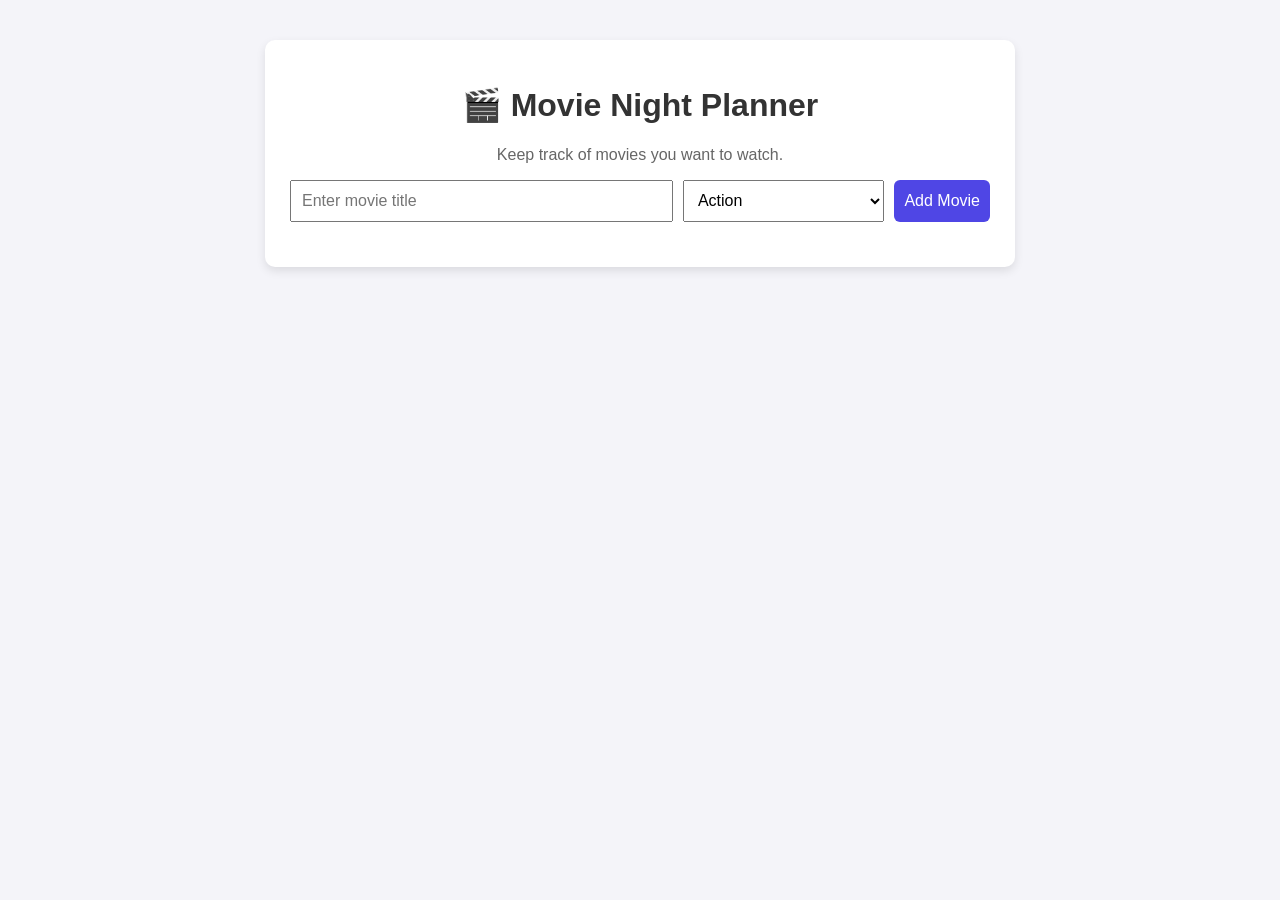
==== index.html @ 6cb35523 "Initial commit - Movie Night Project Week 1" ====
﻿<!DOCTYPE html>
<html lang="en">
<head>
  <meta charset="UTF-8" />
  <meta name="viewport" content="width=device-width, initial-scale=1.0" />
  <title>Movie Night Planner</title>
  <link rel="stylesheet" href="styles.css" />
</head>
<body>
  <div class="container">
    <h1>🎬 Movie Night Planner</h1>
    <p>Keep track of movies you want to watch.</p>

    <div class="form-section">
      <input type="text" id="movieTitle" placeholder="Enter movie title" />
      
      <select id="movieGenre">
        <option value="Action">Action</option>
        <option value="Comedy">Comedy</option>
        <option value="Drama">Drama</option>
        <option value="Horror">Horror</option>
        <option value="Sci-Fi">Sci-Fi</option>
        <option value="Other">Other</option>
      </select>

      <button id="addMovieBtn">Add Movie</button>
    </div>

    <ul id="movieList"></ul>
  </div>

  <script src="app.js"></script>
</body>
</html>
---- styles.css ----
﻿body {
  font-family: Arial, sans-serif;
  background: #f4f4f9;
  margin: 0;
  padding: 0;
}

.container {
  max-width: 700px;
  margin: 40px auto;
  background: white;
  padding: 25px;
  border-radius: 10px;
  box-shadow: 0 4px 10px rgba(0,0,0,0.1);
}

h1 {
  text-align: center;
  color: #333;
}

p {
  text-align: center;
  color: #666;
}

.form-section {
  display: flex;
  gap: 10px;
  margin-bottom: 20px;
  flex-wrap: wrap;
}

input, select, button {
  padding: 10px;
  font-size: 16px;
}

input {
  flex: 2;
}

select {
  flex: 1;
}

button {
  background: #4f46e5;
  color: white;
  border: none;
  cursor: pointer;
  border-radius: 6px;
}

button:hover {
  background: #3730a3;
}

#movieList {
  list-style: none;
  padding: 0;
}

.movie-item {
  display: flex;
  justify-content: space-between;
  align-items: center;
  background: #eef2ff;
  margin-bottom: 10px;
  padding: 12px;
  border-radius: 8px;
}

.movie-info {
  display: flex;
  flex-direction: column;
}

.watched {
  text-decoration: line-through;
  color: gray;
}

.actions button {
  margin-left: 5px;
  padding: 6px 10px;
}
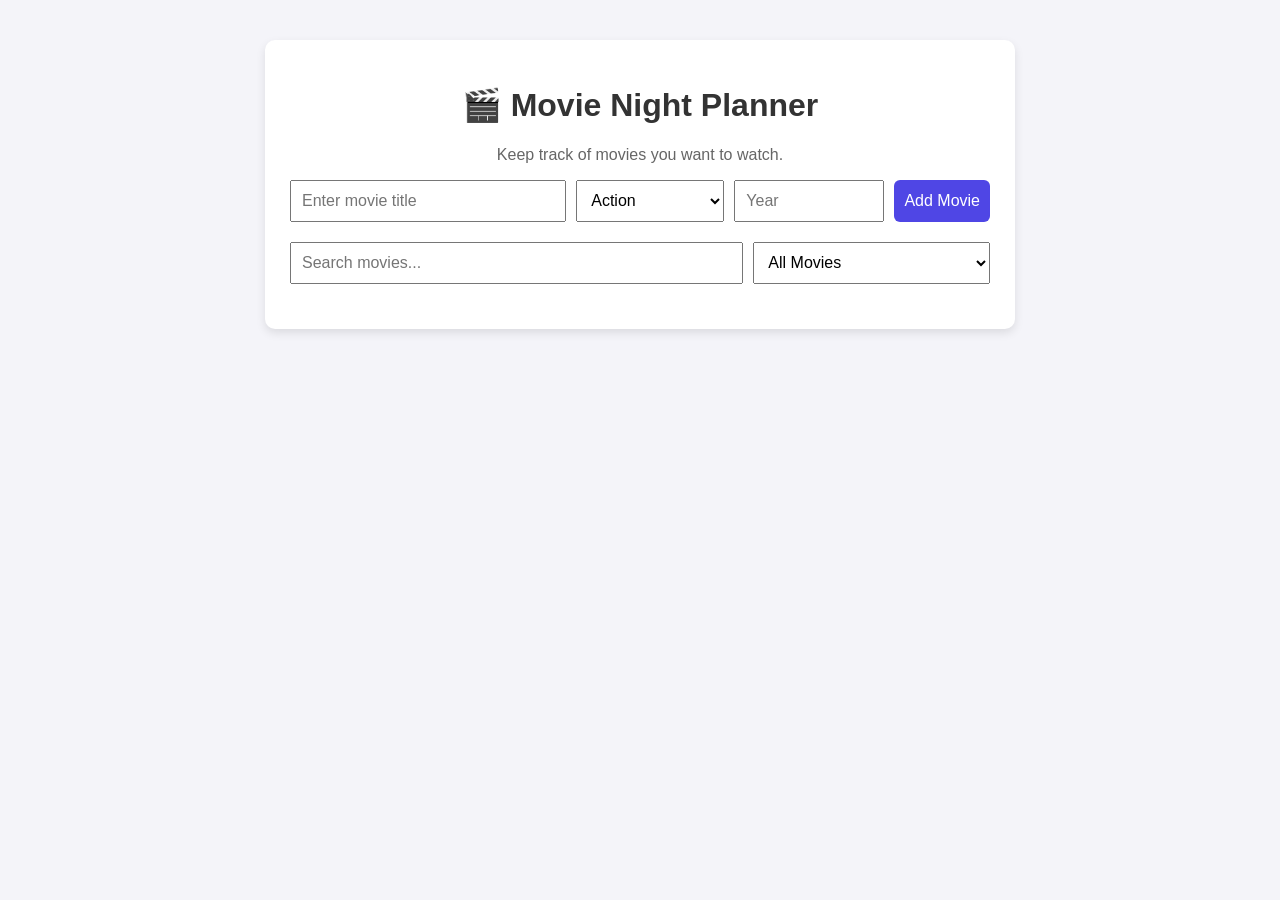
==== commit 0de9fdf5: "Week 2 update - search, filter, localStorage, genres, year" ====
--- a/index.html
+++ b/index.html
@@ -13,17 +13,40 @@
 
     <div class="form-section">
       <input type="text" id="movieTitle" placeholder="Enter movie title" />
-      
+
       <select id="movieGenre">
         <option value="Action">Action</option>
+        <option value="Adventure">Adventure</option>
+        <option value="Animation">Animation</option>
         <option value="Comedy">Comedy</option>
+        <option value="Crime">Crime</option>
+        <option value="Documentary">Documentary</option>
         <option value="Drama">Drama</option>
+        <option value="Fantasy">Fantasy</option>
+        <option value="Historical">Historical</option>
         <option value="Horror">Horror</option>
+        <option value="Mystery">Mystery</option>
+        <option value="Romance">Romance</option>
         <option value="Sci-Fi">Sci-Fi</option>
+        <option value="Thriller">Thriller</option>
+        <option value="War">War</option>
+        <option value="Western">Western</option>
         <option value="Other">Other</option>
       </select>
 
+      <input type="number" id="movieYear" placeholder="Year" min="1888" max="2100" />
+
       <button id="addMovieBtn">Add Movie</button>
+    </div>
+
+    <div class="filter-section">
+      <input type="text" id="searchInput" placeholder="Search movies..." />
+
+      <select id="statusFilter">
+        <option value="all">All Movies</option>
+        <option value="watched">Watched</option>
+        <option value="unwatched">Unwatched</option>
+      </select>
     </div>
 
     <ul id="movieList"></ul>
--- a/styles.css
+++ b/styles.css
@@ -31,7 +31,30 @@
   flex-wrap: wrap;
 }
 
-input, select, button {
+.filter-section {
+  display: flex;
+  gap: 10px;
+  margin-bottom: 20px;
+  flex-wrap: wrap;
+}
+
+.filter-section input,
+.filter-section select {
+  padding: 10px;
+  font-size: 16px;
+}
+
+.filter-section input {
+  flex: 2;
+}
+
+.filter-section select {
+  flex: 1;
+}
+
+input,
+select,
+button {
   padding: 10px;
   font-size: 16px;
 }
@@ -41,6 +64,10 @@
 }
 
 select {
+  flex: 1;
+}
+
+.form-section input[type="number"] {
   flex: 1;
 }
 
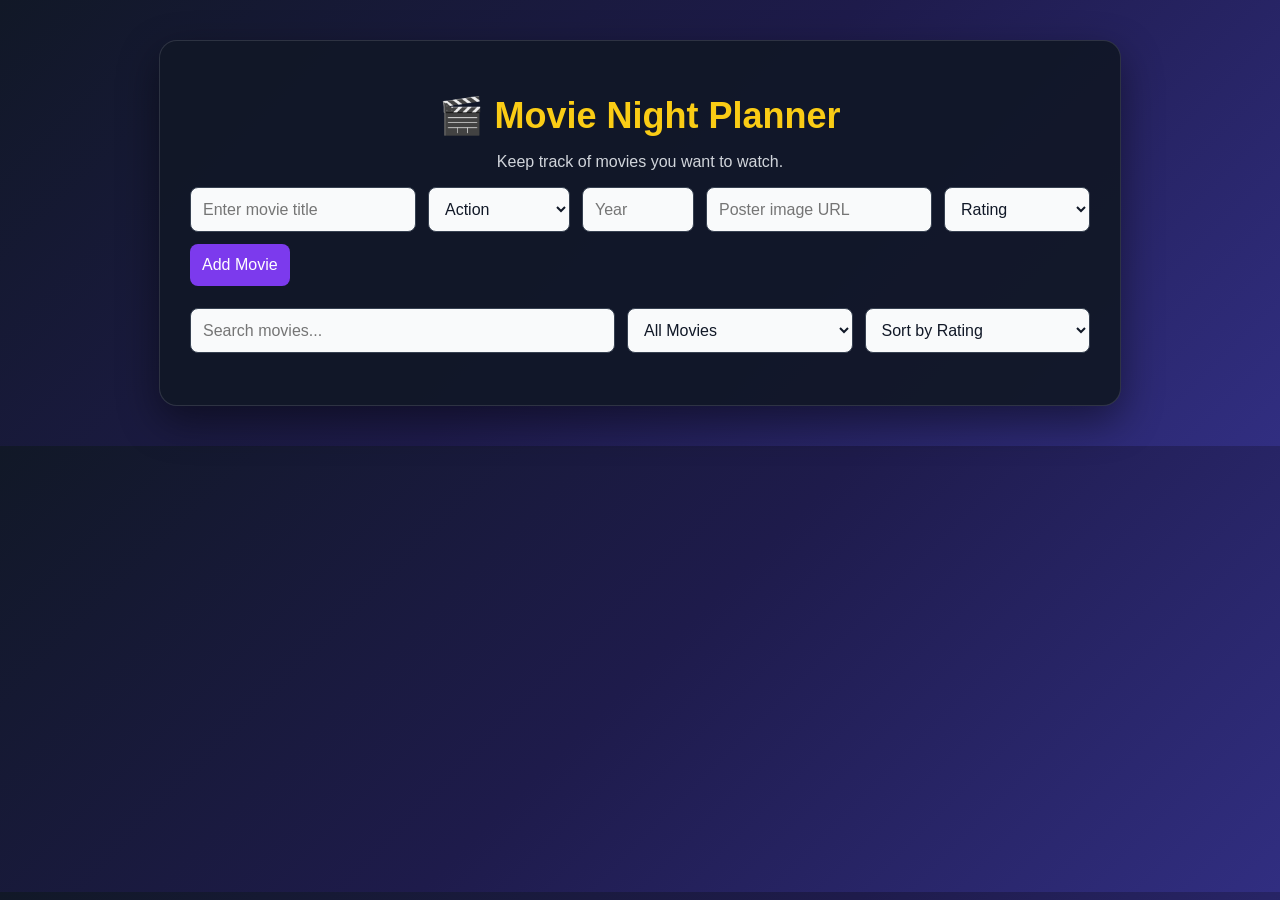
==== commit 1400ffeb: "Final project update - edit, poster, rating, sort, UI improvements" ====
--- a/index.html
+++ b/index.html
@@ -36,6 +36,17 @@
 
       <input type="number" id="movieYear" placeholder="Year" min="1888" max="2100" />
 
+      <input type="text" id="moviePoster" placeholder="Poster image URL" />
+
+      <select id="movieRating">
+        <option value="">Rating</option>
+        <option value="1">⭐</option>
+        <option value="2">⭐⭐</option>
+        <option value="3">⭐⭐⭐</option>
+        <option value="4">⭐⭐⭐⭐</option>
+        <option value="5">⭐⭐⭐⭐⭐</option>
+      </select>
+
       <button id="addMovieBtn">Add Movie</button>
     </div>
 
@@ -47,6 +58,12 @@
         <option value="watched">Watched</option>
         <option value="unwatched">Unwatched</option>
       </select>
+
+      <select id="ratingSort">
+        <option value="none">Sort by Rating</option>
+        <option value="high">Highest Rated First</option>
+        <option value="low">Lowest Rated First</option>
+      </select>
     </div>
 
     <ul id="movieList"></ul>
--- a/styles.css
+++ b/styles.css
@@ -1,62 +1,61 @@
 ﻿body {
   font-family: Arial, sans-serif;
-  background: #f4f4f9;
+  background: linear-gradient(135deg, #111827, #1e1b4b, #312e81);
   margin: 0;
   padding: 0;
+  color: #f9fafb;
 }
 
 .container {
-  max-width: 700px;
+  max-width: 900px;
   margin: 40px auto;
-  background: white;
-  padding: 25px;
-  border-radius: 10px;
-  box-shadow: 0 4px 10px rgba(0,0,0,0.1);
+  background: rgba(17, 24, 39, 0.95);
+  padding: 30px;
+  border-radius: 18px;
+  box-shadow: 0 15px 40px rgba(0, 0, 0, 0.45);
+  border: 1px solid rgba(255, 255, 255, 0.12);
 }
 
 h1 {
   text-align: center;
-  color: #333;
+  color: #facc15;
+  font-size: 36px;
+  margin-bottom: 10px;
+}
+
+h3 {
+  color: #facc15;
+  margin-top: 25px;
 }
 
 p {
   text-align: center;
-  color: #666;
+  color: #d1d5db;
 }
 
-.form-section {
-  display: flex;
-  gap: 10px;
-  margin-bottom: 20px;
-  flex-wrap: wrap;
-}
-
+.form-section,
 .filter-section {
   display: flex;
-  gap: 10px;
-  margin-bottom: 20px;
+  gap: 12px;
+  margin-bottom: 22px;
   flex-wrap: wrap;
-}
-
-.filter-section input,
-.filter-section select {
-  padding: 10px;
-  font-size: 16px;
-}
-
-.filter-section input {
-  flex: 2;
-}
-
-.filter-section select {
-  flex: 1;
 }
 
 input,
 select,
-button {
-  padding: 10px;
+button,
+textarea {
+  padding: 12px;
   font-size: 16px;
+  border-radius: 8px;
+}
+
+input,
+select,
+textarea {
+  border: 1px solid #374151;
+  background: #f9fafb;
+  color: #111827;
 }
 
 input {
@@ -71,16 +70,24 @@
   flex: 1;
 }
 
+textarea {
+  width: 100%;
+  box-sizing: border-box;
+  resize: vertical;
+  font-family: Arial, sans-serif;
+}
+
 button {
-  background: #4f46e5;
+  background: #7c3aed;
   color: white;
   border: none;
   cursor: pointer;
-  border-radius: 6px;
+  transition: 0.2s ease;
 }
 
 button:hover {
-  background: #3730a3;
+  background: #a855f7;
+  transform: translateY(-1px);
 }
 
 #movieList {
@@ -91,24 +98,66 @@
 .movie-item {
   display: flex;
   justify-content: space-between;
-  align-items: center;
-  background: #eef2ff;
-  margin-bottom: 10px;
-  padding: 12px;
-  border-radius: 8px;
+  align-items: flex-start;
+  background: linear-gradient(135deg, #1f2937, #111827);
+  margin-bottom: 14px;
+  padding: 16px;
+  border-radius: 14px;
+  gap: 14px;
+  flex-wrap: wrap;
+  border: 1px solid rgba(255, 255, 255, 0.1);
 }
 
 .movie-info {
   display: flex;
-  flex-direction: column;
+  align-items: center;
+  gap: 14px;
+  flex: 1;
+  min-width: 220px;
+}
+
+.movie-info span {
+  word-break: break-word;
+  color: #ffffff;
+  font-size: 18px;
+}
+
+.movie-info small {
+  margin-top: 4px;
+  color: #d1d5db;
+}
+
+.poster {
+  width: 70px;
+  height: 105px;
+  object-fit: cover;
+  border-radius: 8px;
+  margin-bottom: 5px;
+  box-shadow: 0 6px 16px rgba(0,0,0,0.35);
+}
+
+.poster-large {
+  width: 170px;
+  height: auto;
+  border-radius: 12px;
+  margin-bottom: 12px;
+  box-shadow: 0 8px 20px rgba(0,0,0,0.4);
 }
 
 .watched {
   text-decoration: line-through;
-  color: gray;
+  color: #9ca3af !important;
+}
+
+.actions {
+  display: flex;
+  flex-wrap: wrap;
+  gap: 6px;
+  justify-content: flex-end;
 }
 
 .actions button {
-  margin-left: 5px;
-  padding: 6px 10px;
+  margin-left: 0;
+  padding: 8px 12px;
+  font-size: 14px;
 }
